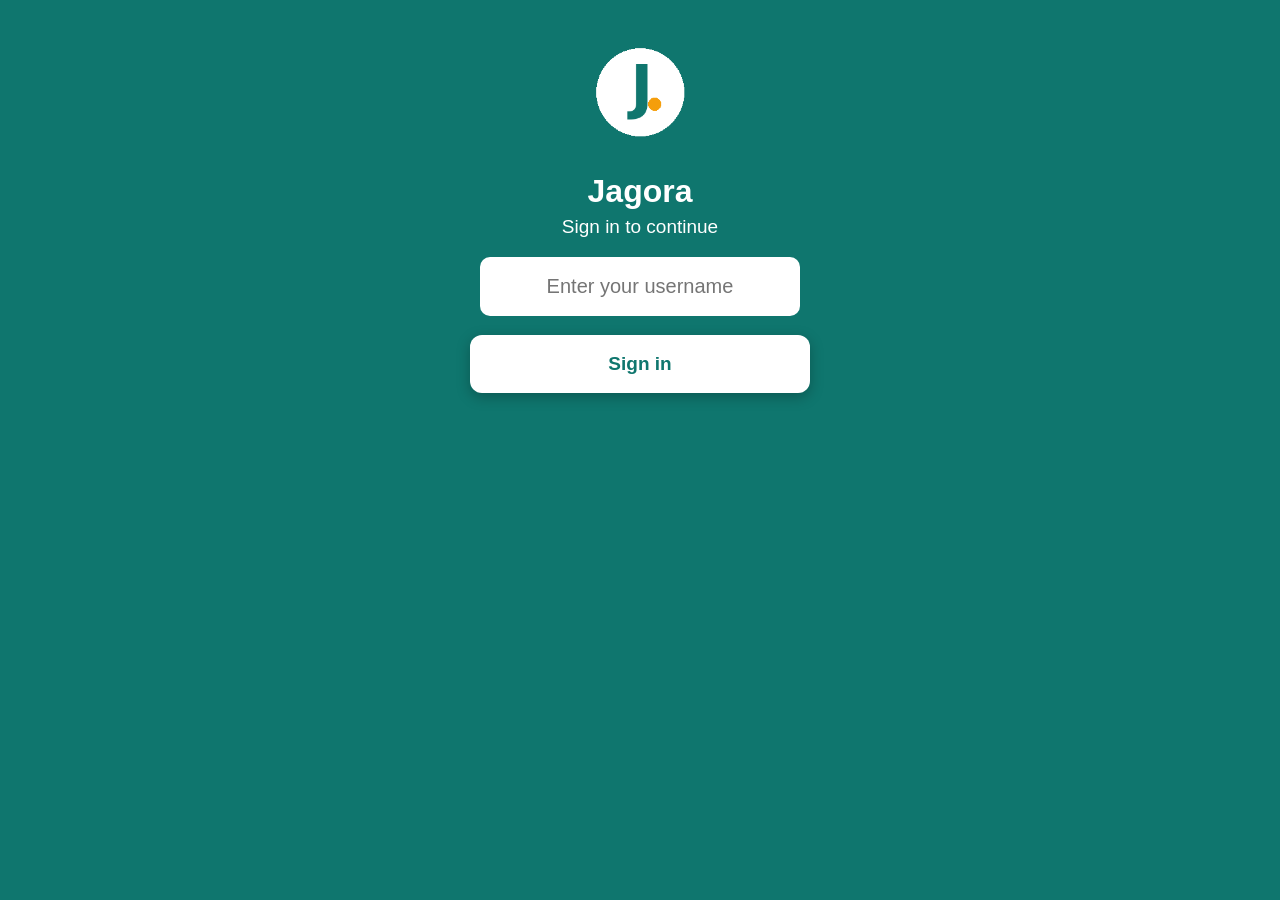
==== index.html @ fc56a62f "Add Danger Sign Image" ====
<!DOCTYPE html>
<html lang="en">
<head>
    <meta charset="UTF-8">
    <meta name="viewport" content="width=device-width, initial-scale=1.0">
    <title>Jagora</title>
    <link rel="stylesheet" href="style.css">
    <link rel="manifest" href="manifest.json">
    <meta name="theme-color" content="#0f766e">
    <link rel="apple-touch-icon" href="icons/icon-192.png">
    <link rel="icon" href="icons/icon-192.png">
</head>
<body>
    <div id="progressBar" class="progressBar hidden"></div>
    <div id="login">
        <img src="icons/icon-192.png" alt="Jagora logo" width="120" style="display:block; margin:0 auto 12px;">
        <h1>Jagora</h1>
        <p>Sign in to continue</p>
        <input id="loginUsername" placeholder="Enter your username" autocomplete="off">
        <p id="loginError" style="color:#dc2626;"></p>
        <button onclick="doLogin()">Sign in</button>
    </div>
    <div id="welcome" class="hidden">
        <h1>Jagora</h1>
        <p>The counselling companion</p>
        <button onclick="tryStartVisit()">Start a visit</button>
        <button class="backBtn" onclick="logout()">Logout</button>
    </div>

    <div id="visit" class="hidden">
        <h1>New visit</h1>
        <p>Enter the household details.</p>
        <input id="name" placeholder="Name e.g ADAHAS" maxlength="6" oninput="updatePreview(); jumpIfFull(this, 'settlement')">
        <input id="settlement" placeholder="Sett" maxlength="3" oninput="updatePreview(); jumpIfFull(this, 'number')">
        <input type="text" id="number" placeholder="No." maxlength="3" inputmode="numeric" oninput="updatePreview()">
        <p id="preview"></p>
        <button onclick="goForward()">Continue</button>
    </div>
    <div id="counts" class="hidden">
    <h1>Children under 5</h1>
    <p>Enter the numbers for this household.</p>

    <label class="countLabel">Total children under 5</label>
    <input type="text" id="totalChildren" inputmode="numeric" maxlength="2" class="countInput">

    <label class="countLabel">How many have diarrhoea now</label>
    <input type="text" id="diarrhoeaCount" inputmode="numeric" maxlength="2" class="countInput">

    <label class="countLabel">How many you are referring</label>
    <input type="text" id="referCount" inputmode="numeric" maxlength="2" class="countInput">

    <p class="helperLink" onclick="showDangerSigns()">Ba ka da tabbas? Dubi alamomin haɗari →<br><span class="helperEn">Not sure? See the danger signs</span></p>

    <div class="navRow">
        <button class="backBtn" onclick="goBack()">← Back</button>
        <button onclick="goForward()">Continue</button>
    </div>
</div>

<div id="referReminder" class="hidden">
    <h1>Refer urgently</h1>
    <p id="referReminderText"></p>
    <p class="referNote">Refer these children to the clinic now — then still counsel and give ORS + zinc.</p>
    <div class="navRow">
        <button class="backBtn" onclick="goBack()">← Back</button>
        <button onclick="goForward()">Continue</button>
    </div>
</div>

    <div id="confirm" class="hidden">
        <h1>Household</h1>
        <p id="shownId"></p>
        <button onclick="showScreen('sickNow')">add child</button>
    </div>
    <div id="sickNow" class="hidden">
        <h1>Child check</h1>
        <p>Does the child have diarrhea right now?</p>
       <button onclick="answerDiarrhoea(true)">Yes</button>
       <button onclick="answerDiarrhoea(false)">No</button>
    </div>

    <div id="child" class="hidden">
    <h1>Child check</h1>
    <p>Does the child have any danger signs?</p>
    <p class="helperLink" onclick="showDangerSigns()">Ba ka da tabbas? Dubi alamomin haɗari →<br><span class="helperEn">Not sure? See the danger signs</span></p>
    <button onclick="answerDanger(true)">Yes</button>
    <button onclick="answerDanger(false)">No</button>
</div>

<div id="dangerSigns" class="hidden">
    <h1>Alamomin haɗari</h1>
    <p>Danger signs — refer immediately if you see any</p>
    <img src=img src="danger-signs.jpg" alt="Danger signs" style="width:100%;max-width:360px;border-radius:10px;margin:10px 0;">
    <ol style="text-align:left;max-width:360px;margin:0 auto 16px;font-size:16px;">
        <li>Bayan gida da jini — Blood in stool</li>
        <li>Yawan amai — Vomiting everything</li>
        <li>Rashin shan nono ko ruwa — Can't drink/feed</li>
        <li>Yawan barci ko suma — Very sleepy/unconscious</li>
        <li>Rashin sauƙi kwana 3 — No improvement in 3 days</li>
    </ol>
    <button onclick="showScreen('counts')">← Back</button>
</div>

    <div id="refer" class="hidden">
        <h1>Refer</h1>
        <p>Refer this child to the clinic now — and still give the ORS + zinc.</p>
        <button onclick="showScreen('childDone')">Continue</button>
    </div>
    <div id="childDone" class="hidden">
        <h1>Anyone else?</h1>
        <p>Add another child for this caregiver, or move on to counselling.</p>
        <button onclick="showScreen('sickNow')">add another child</button>
        <button onclick="showScreen('caregiverDone')">Done with this caregiver</button>
    </div>

   <div id="caregiverDone" class="hidden">
    <h1>Another caregiver?</h1>
    <p>Add another caregiver to this session, or counsel everyone now.</p>
    <button onclick="startAnotherCaregiver()">Add another caregiver</button>
    <button onclick="goToCounsel()">Counsel now</button>
</div>
    <div id="counsel" class="hidden">
    <h1>Counsel the caregiver</h1>
    <p id="counselList"></p>
    <p>Play the comprehensive video, or jump to a chapter.</p>
    <button class="backBtn" onclick="backToCaregiverDone()">← Back (add another caregiver)</button>
    <video id="counselVideo" controls playsinline preload="metadata"
    style="width:100%;max-width:360px;border-radius:10px;margin:10px auto;display:block;background:#000;">
    <source src="jagora-counselling.mp4" type="video/mp4">
</video>
<p id="watchNote" style="font-size:14px;opacity:0.85;">Play through, or tap a chapter. Finish unlocks after it plays.</p>
<button onclick="buildFaqList(); showScreen('faq')">Questions / FAQ</button>
<p>Chapters</p>
<button onclick="playChapter(0)">1. Why diarrhoea happens</button>
<button onclick="playChapter(44.1)">2. Mixing ORS</button>
<button onclick="playChapter(88.0)">3. ORS dosing</button>
<button onclick="playChapter(107.5)">4. Giving zinc (10 days)</button>
<button onclick="playChapter(147.4)">5. Four golden rules</button>
<button onclick="playChapter(174.4)">6. Danger signs</button>
<button onclick="playChapter(204.3)">7. Preventing diarrhoea</button>
    <button onclick="finishVisit()">Finish visit</button>
</div>

<div id="faq" class="hidden">
    <h1>Questions & FAQ</h1>
     <p>Common questions:</p>
     <div id="faqList"></div>
    <button onclick="startRecording()">● Record a question</button>
    <button onclick="stopRecording()">■ Stop</button>
    <p id="recStatus"></p>
    <audio id="playback" controls></audio>
    <button onclick="showScreen('counsel')">Back to counselling</button>
</div>

    <script>
        var visitInProgress = false;
        var caregivers = [];
        var cbdUsername = 'ahmad.nasir.bau.campaigner';
        var visitStart = '';
        var visitGps = '';
        var visits = [];
        var videoPlayed = false;
        var mediaRecorder;
        var audioChunks = [];
        var questions = [];
        var faqs = [
    {
        q: 'Za a iya bayar da shi tare da nonon uwa?',
        qEn: 'Can I give it with breast milk?',
        aHa: 'Ee. Ana iya narkar da kwayar zinc a cikin nonon uwa ko tsabtataccen ruwa.',
        aEn: 'Yes. The zinc can be dissolved in breast milk or clean water.'
    },
    {
        q: 'Idan yaron ya amayar dashi fa?',
        qEn: 'What if the child vomits it?',
        aHa: 'A jira minti goma, sannan a ci gaba da bayarwa a hankali, kadan kadan.',
        aEn: 'Wait ten minutes, then continue giving slowly, a little at a time.'
    },
    {
        q: 'Tsawon wani lokacin ORS ke dauka idan an hada?',
        qEn: 'How long does ORS last?',
        aHa: 'Sa\'o\'i ashirin da hudu. Bayan haka a zubar, a hada sabo.',
        aEn: 'Twenty-four hours. After that, throw it away and mix fresh.'
    }
];
var flowSteps = ['visit', 'counts', 'referReminder', 'caregiverDone', 'counsel'];
var currentStep = 0;
var furthestStep = 0;

var currentUser = '';

function doLogin() {
    var username = document.getElementById('loginUsername').value.trim().toLowerCase();
    var validUsers = [
        'ahmad.nasir.bau.campaigner',
        'musa.ibrahim.bauchi.lga_lead',
        'sani.yusuf.bauchi.state_team',
        'admin.jagora.system.admin'
    ];

    if (validUsers.indexOf(username) === -1) {
        document.getElementById('loginError').textContent = 'Username not recognised.';
        return;
    }

    currentUser = username;
    cbdUsername = currentUser;
    localStorage.setItem('jagora_user', currentUser);
    var role = username.split('.').pop();

    if (role === 'campaigner') {
        showScreen('welcome');
    } else {
        window.location.href = 'dashboard.html?user=' + username;
    }
}
function tryStartVisit() {
    if (visitInProgress && caregivers.length > 0) {
        var ok = confirm('You have an unfinished household with ' + caregivers.length +
            ' caregiver(s) entered. Starting a new visit will discard it. Continue?');
        if (!ok) { return; }
    }
    // discard any unfinished data and start fresh
    caregivers = [];
    questions = [];
    videoPlayed = false;
    startVisit();
}
function backToCaregiverDone() {
    document.getElementById('progressBar').classList.remove('hidden');
    currentStep = 3;        // caregiverDone index in flowSteps
    furthestStep = 3;
    showScreen('caregiverDone');
    updateProgress();
}


function buildFaqList() {
    var container = document.getElementById('faqList');
    container.innerHTML = '';
    for (var i = 0; i < faqs.length; i++) {
        var item = faqs[i];
        var block = document.createElement('div');
        block.innerHTML =
            '<button onclick="this.nextElementSibling.classList.toggle(\'hidden\')">' +
                item.q +
                '<br><span style="opacity:0.6;font-size:0.8em;font-weight:normal;">' + item.qEn + '</span>' +
            '</button>' +
            '<div class="hidden">' +
                '<button onclick="playFaqAudio(' + (i+1) + ')">▶ Saurari amsa (Hausa)</button>' +
                '<p>' + item.aHa + '</p>' +
                '<p style="opacity:0.6;font-size:0.85em">' + item.aEn + '</p>' +
            '</div>';
        container.appendChild(block);
    }
}
function saveVisits() {
    localStorage.setItem('jagora_visits', JSON.stringify(visits));
}

function playFaqAudio(n) {
    var a = new Audio('counsel-audio/faq-' + n + '.mp3');
    a.play().catch(function(){ alert('Audio not found: faq-' + n + '.mp3'); });
}

function logout() {
    if (visitInProgress && caregivers.length > 0) {
        var ok = confirm('You have an unfinished household. Logging out will discard it. Continue?');
        if (!ok) { return; }
    }
    caregivers = [];
    questions = [];
    videoPlayed = false;
    visitInProgress = false;
    currentUser = '';
    document.getElementById('loginUsername').value = '';
    showScreen('login');
    localStorage.removeItem('jagora_user');
}


function goForward() {
    // gate only at the frontier
    if (currentStep === furthestStep) {
        if (!validateStep(flowSteps[currentStep])) {
            return;
        }
        furthestStep = currentStep + 1;
    }

    var next = currentStep + 1;

    // skip refer reminder when moving FORWARD past it and no referrals
    if (flowSteps[next] === 'referReminder' && getReferCount() === 0) {
        next = next + 1;
    }

    // keep furthest in sync so the gate works on the screen we land on
    if (next > furthestStep) {
        furthestStep = next;
    }

    if (next < flowSteps.length) {
        goToStep(next);
    }
}

function goBack() {
    var prev = currentStep - 1;
    // skip refer reminder going back only if we're NOT already past counts logic
    if (flowSteps[prev] === 'referReminder' && getReferCount() === 0) {
        prev = prev - 1;
    }
    if (prev >= 0) {
        goToStep(prev);
    }
}

function goToStep(index) {
    currentStep = index;
    var screenId = flowSteps[currentStep];

    if (screenId === 'referReminder') {
        var refer = getReferCount();
        document.getElementById('referReminderText').textContent =
            'Refer ' + refer + ' child' + (refer === 1 ? '' : 'ren') + ' urgently';
    }

    if (screenId === 'caregiverDone') {
        commitCaregiver();
    }

    showScreen(screenId);
    updateProgress();
}
function saveCounts() {
    // data saving comes in Part 3; nothing to store yet
}
function updateProgress() {
    var bar = document.getElementById('progressBar');
    bar.classList.remove('hidden');
    var names = {
        'visit': 'Household ID',
        'counts': 'Children',
        'referReminder': 'Refer',
        'caregiverDone': 'Next caregiver',
        'counsel': 'Counsel'
    };
    var screenId = flowSteps[currentStep];
    bar.textContent = 'Step ' + (currentStep + 1) + ' of ' + flowSteps.length + ' · ' + names[screenId];
}


function validateStep(screenId) {
    if (screenId === 'visit') {
        var name = document.getElementById('name').value;
        var settlement = document.getElementById('settlement').value;
        var number = document.getElementById('number').value;
        if (name.length < 6 || settlement.length < 3 || number.length < 3) {
            alert('Please complete the ID: name (6), settlement (3), number (3 digits).');
            return false;
        }
        saveHouseholdId();
        return true;
    }
    if (screenId === 'counts') {
        var totalStr = document.getElementById('totalChildren').value;
        var diarrStr = document.getElementById('diarrhoeaCount').value;
        var referStr = document.getElementById('referCount').value;

        // numbers only
        if (!/^\d+$/.test(totalStr)) {
            alert('Enter the total number of children under 5 (numbers only).');
            return false;
        }
        var total = Number(totalStr);
        if (total < 1) {
            alert('There must be at least 1 child under 5.');
            return false;
        }
        // diarrhoea: allow empty = 0, but if filled must be numeric and <= total
        var diarr = (diarrStr === '') ? 0 : Number(diarrStr);
        if (diarrStr !== '' && !/^\d+$/.test(diarrStr)) {
            alert('Diarrhoea count must be a number.');
            return false;
        }
        if (diarr > total) {
            alert('Children with diarrhoea cannot be more than the total children.');
            return false;
        }
        // referring: same rules, and cannot exceed diarrhoea (you refer sick children)
        var refer = (referStr === '') ? 0 : Number(referStr);
        if (referStr !== '' && !/^\d+$/.test(referStr)) {
            alert('Referral count must be a number.');
            return false;
        }
        if (refer > total) {
            alert('Referred children cannot be more than the total children.');
            return false;
        }
        saveCounts();
        return true;
    }
    return true;
}

function getReferCount() {
    var v = document.getElementById('referCount').value;
    return v === '' ? 0 : Number(v);
}
function saveHouseholdId() {
    var id = document.getElementById('preview').textContent;
    document.getElementById('shownId').textContent = 'Household ID: ' + id;
}


        function showScreen(id) {
   var screens = ['login', 'welcome', 'visit', 'confirm','sickNow','counts','referReminder','child','dangerSigns','refer','childDone','caregiverDone','counsel','faq'];
    for (var i = 0; i < screens.length; i++) {
        document.getElementById(screens[i]).classList.add('hidden');
    }
    document.getElementById(id).classList.remove('hidden');
}
        function startVisit() {
    visitInProgress = true; 
    visitStart = new Date().toLocaleString();
    visitGps = 'locating...';

    if (navigator.geolocation) {
        navigator.geolocation.getCurrentPosition(
            function(position) {
                visitGps = position.coords.latitude + ', ' + position.coords.longitude;
            },
            function(error) {
                visitGps = 'unavailable';
            }
        );
    } else {
        visitGps = 'unavailable';
    }

    currentStep = 0;
    furthestStep = 0;
    goToStep(0);
}

function commitCaregiver() {
    var id = document.getElementById('preview').textContent;
    var total = Number(document.getElementById('totalChildren').value);
    var diarr = document.getElementById('diarrhoeaCount').value === '' ? 0 : Number(document.getElementById('diarrhoeaCount').value);
    var refer = getReferCount();

    caregivers.push({
        id: id,
        counselled: false,
        totalChildren: total,
        diarrhoea: diarr,
        referred: refer
    });
}

function showDangerSigns() {
    showScreen('dangerSigns');
}

        function updatePreview() {
            var ward = 'DUL';
            var name = document.getElementById('name').value.toUpperCase();
            var settlement = document.getElementById('settlement').value.toUpperCase();
            var number = document.getElementById('number').value;

            document.getElementById('preview').textContent = name + '-' + settlement + '-' + ward + '-' + number;
        }

        function jumpIfFull(box, nextId) {
            if (box.value.length === box.maxLength) {
                document.getElementById(nextId).focus();
            }
        }

        function goToConfirm() {
            var name=document.getElementById('name').value;
            var settlement = document.getElementById('settlement').value;
            var number = document.getElementById('number').value;

            if (name.length<6||settlement.length<3||number.length<3){
                alert ('Please complete the ID:name(6),settlement(3), and number(3 digits).');
                return;
            }
            var id = document.getElementById('preview').textContent;
            caregivers.push({id:id,counselled:false,children:[]});
            document.getElementById('shownId').textContent = 'Household ID: ' + id;
            showScreen('confirm');
        }
        function answerDiarrhoea(hasDiarrhoea) {
    var caregiver = caregivers[caregivers.length - 1];
    caregiver.children.push({
        diarrhoeaNow: hasDiarrhoea,
        dangerSigns: false,
        referred: false
    });
    if (hasDiarrhoea) {
        showScreen('child');
    } else {
        showScreen('childDone');
    }
}
       function answerDanger(hasDanger) {
    var caregiver = caregivers[caregivers.length - 1];
    var child = caregiver.children[caregiver.children.length - 1];
    child.dangerSigns = hasDanger;
    if (hasDanger) {
        child.referred = true;
        showScreen('refer');
    } else {
        showScreen('childDone');
    }
}
function startAnotherCaregiver() {
    // clear the per-caregiver fields for a fresh household
    document.getElementById('name').value = '';
    document.getElementById('settlement').value = '';
    document.getElementById('number').value = '';
    document.getElementById('preview').textContent = '';
    document.getElementById('totalChildren').value = '';
    document.getElementById('diarrhoeaCount').value = '';
    document.getElementById('referCount').value = '';

    // reset the high-water mark for the new caregiver
    currentStep = 0;
    furthestStep = 0;
    goToStep(0);
}
       function goToCounsel() {
    var ids = caregivers.map(function(c) { return c.id; });
    document.getElementById('counselList').textContent =
        'Counselling ' + caregivers.length + ' caregiver(s): ' + ids.join(', ');
    document.getElementById('progressBar').classList.add('hidden');
    showScreen('counsel');
    wireCounselVideo();
}
     function playChapter(seconds) {
    var v = document.getElementById('counselVideo');
    if (!v) { return; }
    v.currentTime = seconds;
    v.play();
}
function wireCounselVideo() {
    var v = document.getElementById('counselVideo');
    if (!v || v.dataset.wired) { return; }
    v.dataset.wired = '1';
    v.addEventListener('timeupdate', function() {
        if (v.duration && v.currentTime >= v.duration - 1.5) {
            videoPlayed = true;
            var note = document.getElementById('watchNote');
            if (note) { note.textContent = 'Counselling played — you can finish the visit.'; }
        }
    });
    v.addEventListener('ended', function() { videoPlayed = true; });
}
function playFullVideo() {
    var v = document.getElementById('counselVideo');
    if (v) { v.currentTime = 0; v.play(); }
}
        function startRecording() {
            navigator.mediaDevices.getUserMedia({ audio: true })
            .then(function(stream) {
            mediaRecorder = new MediaRecorder(stream);
            audioChunks = [];
            mediaRecorder.ondataavailable = function(e) {
                audioChunks.push(e.data);
            };
            mediaRecorder.onstop = function() {
                var blob = new Blob(audioChunks, { type: 'audio/webm' });
                var url = URL.createObjectURL(blob);
                questions.push({ time: new Date().toLocaleString(), url: url });
                document.getElementById('playback').src = url;
                document.getElementById('recStatus').textContent =
                    'Question saved — will sync to backend for review.';
                stream.getTracks().forEach(function(t) { t.stop(); });
            };
            mediaRecorder.start();
            document.getElementById('recStatus').textContent = 'Recording... tap Stop when done.';
            })
            .catch(function(err) {
            document.getElementById('recStatus').textContent = 'Microphone not available.';
            });
        }

        function stopRecording() {
    if (mediaRecorder && mediaRecorder.state !== 'inactive') {
        mediaRecorder.stop();
    }
}
        function addCaregiver(){
            document.getElementById('name').value='';
            document.getElementById('settlement').value='';
            document.getElementById('number').value='';
            document.getElementById('preview').textContent='';
            showScreen('visit');
        }

       function finishVisit() {
    if (!videoPlayed) {
        alert('Please play the counselling video before finishing.');
        return;
    }
    for (var k = 0; k < caregivers.length; k++) {
        caregivers[k].counselled = true;
    }
    var visit = {
        cbd: cbdUsername,
        start: visitStart,
        gps: visitGps,
        caregivers: caregivers.slice(),
        questions: questions.slice()
    };
    visits.push(visit);
    saveVisits();

    var childCount = 0;
    var referredCount = 0;
    for (var i = 0; i < caregivers.length; i++) {
        childCount = childCount + caregivers[i].totalChildren;
        referredCount = referredCount + caregivers[i].referred;
    }

    alert('Visit saved.\n' +
          caregivers.length + ' caregiver(s) counselled\n' +
          childCount + ' child(ren) total\n' +
          referredCount + ' referred');

    // full reset for next visit
    visitInProgress = false;
    caregivers = [];
    questions = [];
    videoPlayed = false;
    currentStep = 0;
    furthestStep = 0;
    document.getElementById('name').value = '';
    document.getElementById('settlement').value = '';
    document.getElementById('number').value = '';
    document.getElementById('preview').textContent = '';
    document.getElementById('totalChildren').value = '';
    document.getElementById('diarrhoeaCount').value = '';
    document.getElementById('referCount').value = '';
    showScreen('welcome');
}
var savedVisits = localStorage.getItem('jagora_visits');
if (savedVisits) {
    visits = JSON.parse(savedVisits);
}
var savedUser = localStorage.getItem('jagora_user');
if (savedUser) {
    document.getElementById('loginUsername').value = savedUser;
}
if ('serviceWorker' in navigator) {
    window.addEventListener('load', function() {
        navigator.serviceWorker.register('service-worker.js')
            .then(function() { console.log('Jagora service worker registered'); })
            .catch(function(err) { console.log('SW registration failed:', err); });
    });
}
    </script>
</body>
</html>
---- style.css ----
* { box-sizing: border-box; }

html, body {
  max-width: 100%;
  overflow-x: hidden;
}

body {
  font-family: sans-serif;
  background-color: #0f766e;
  color: white;
  margin: 0;
  padding: 32px 16px;
  min-height: 100vh;
  text-align: center;
}

h1 { font-size: 32px; margin-bottom: 6px; }

p { font-size: 19px; margin-top: 0; }

input {
  display: block;
  width: 100%;
  max-width: 320px;
  margin: 8px auto;
  padding: 18px;
  font-size: 20px;
  border: none;
  border-radius: 10px;
  text-align: center;
}

button {
  display: block;
  width: 100%;
  max-width: 340px;
  min-height: 56px;
  margin: 14px auto;
  padding: 18px;
  font-size: 19px;
  font-weight: bold;
  color: #0f766e;
  background-color: white;
  border: none;
  border-radius: 12px;
  cursor: pointer;
  box-shadow: 0 4px 14px rgba(0, 0, 0, 0.25);
}

button:active { transform: scale(0.98); }

#preview {
  font-size: 24px;
  font-weight: bold;
  letter-spacing: 1px;
  margin-top: 16px;
  word-break: break-all;
}

.helperLink {
  font-size: 15px;
  color: #fde68a;
  text-decoration: underline;
  cursor: pointer;
  max-width: 320px;
  margin: 4px auto 18px;
}
.helperEn { font-size: 13px; opacity: 0.75; }

.hidden { display: none; }

.progressBar {
  max-width: 340px;
  margin: 0 auto 18px;
  font-size: 15px;
  font-weight: bold;
  opacity: 0.9;
  letter-spacing: 0.5px;
}
.countLabel {
  display: block;
  max-width: 320px;
  margin: 14px auto 4px;
  font-size: 16px;
  text-align: left;
}
.countInput {
  display: block;
  width: 100%;
  max-width: 320px;
  margin: 0 auto;
  padding: 18px;
  font-size: 22px;
  border: none;
  border-radius: 10px;
  text-align: center;
}
.navRow {
  display: flex;
  gap: 10px;
  max-width: 340px;
  margin: 20px auto 0;
}
.navRow button { margin: 0; }
.backBtn {
  background: transparent;
  color: white;
  border: 2px solid rgba(255,255,255,0.6);
  box-shadow: none;
  flex: 0 0 38%;
}
.referNote { font-size: 16px; opacity: 0.9; max-width: 320px; margin: 8px auto; }
#referReminderText { font-size: 22px; font-weight: bold; }
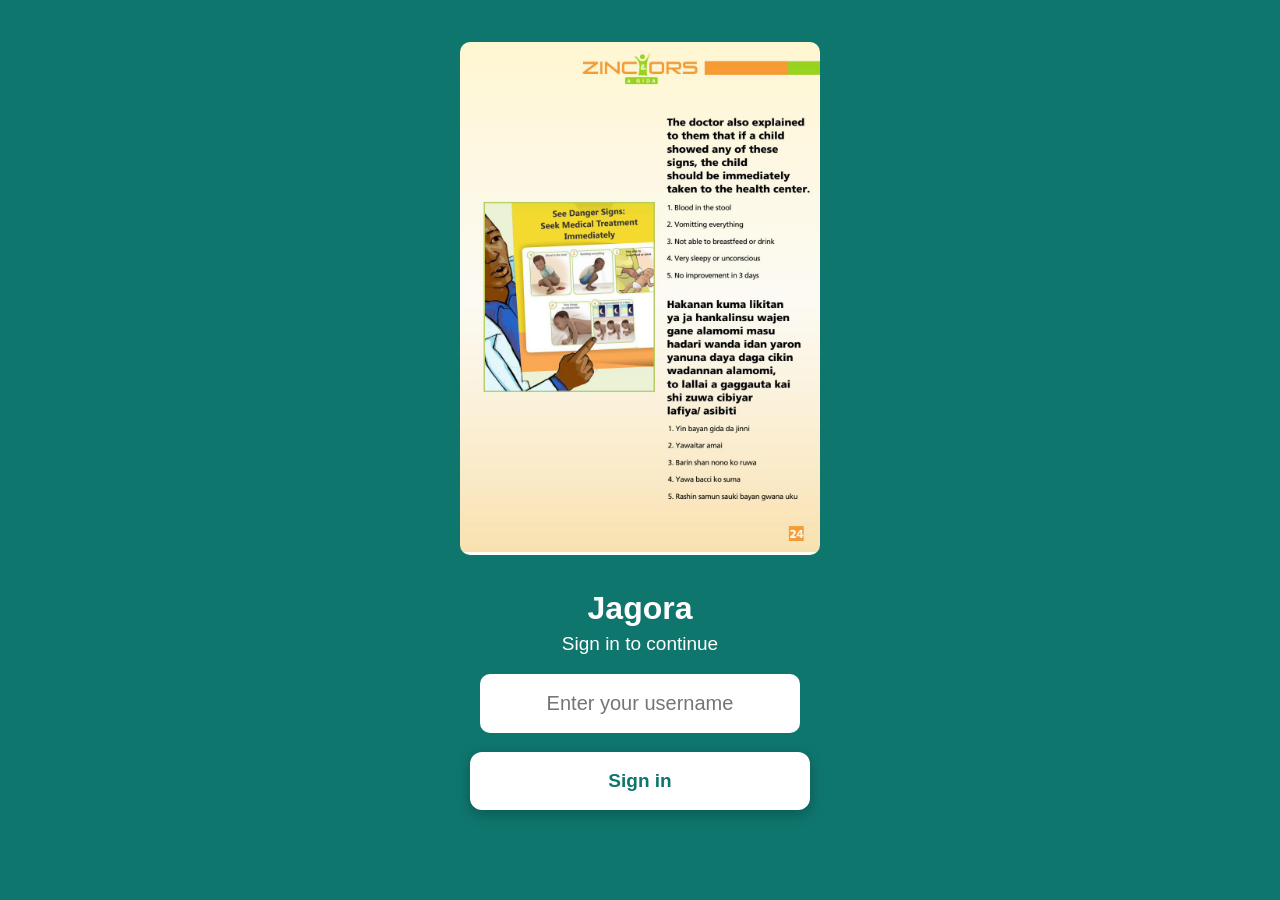
==== commit 0a1cebbd: "danger sign image" ====
--- a/index.html
+++ b/index.html
@@ -13,7 +13,7 @@
 <body>
     <div id="progressBar" class="progressBar hidden"></div>
     <div id="login">
-        <img src="icons/icon-192.png" alt="Jagora logo" width="120" style="display:block; margin:0 auto 12px;">
+        <img src="danger-signs.jpg" alt="Danger signs" style="width:100%;max-width:360px;border-radius:10px;margin:10px 0;">
         <h1>Jagora</h1>
         <p>Sign in to continue</p>
         <input id="loginUsername" placeholder="Enter your username" autocomplete="off">
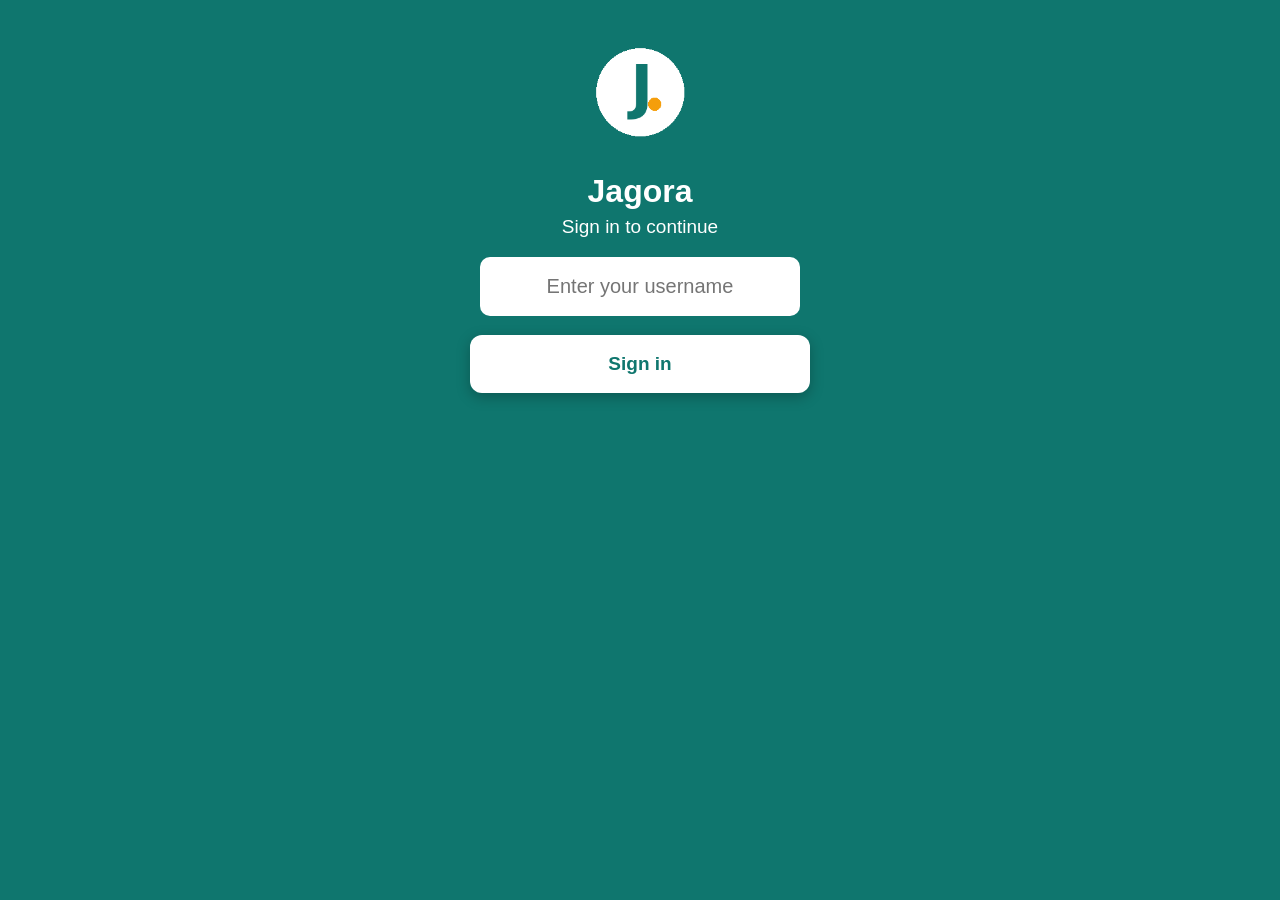
==== commit 94bd0b3a: "danger sign not showing" ====
--- a/index.html
+++ b/index.html
@@ -13,7 +13,7 @@
 <body>
     <div id="progressBar" class="progressBar hidden"></div>
     <div id="login">
-        <img src="danger-signs.jpg" alt="Danger signs" style="width:100%;max-width:360px;border-radius:10px;margin:10px 0;">
+        <img src="icons/icon-192.png" alt="Jagora logo" width="120" style="display:block; margin:0 auto 12px;">
         <h1>Jagora</h1>
         <p>Sign in to continue</p>
         <input id="loginUsername" placeholder="Enter your username" autocomplete="off">
@@ -90,7 +90,7 @@
 <div id="dangerSigns" class="hidden">
     <h1>Alamomin haɗari</h1>
     <p>Danger signs — refer immediately if you see any</p>
-    <img src=img src="danger-signs.jpg" alt="Danger signs" style="width:100%;max-width:360px;border-radius:10px;margin:10px 0;">
+    <img src="danger-signs.jpg" alt="Danger signs" style="width:100%;max-width:360px;border-radius:10px;margin:10px 0;">
     <ol style="text-align:left;max-width:360px;margin:0 auto 16px;font-size:16px;">
         <li>Bayan gida da jini — Blood in stool</li>
         <li>Yawan amai — Vomiting everything</li>
